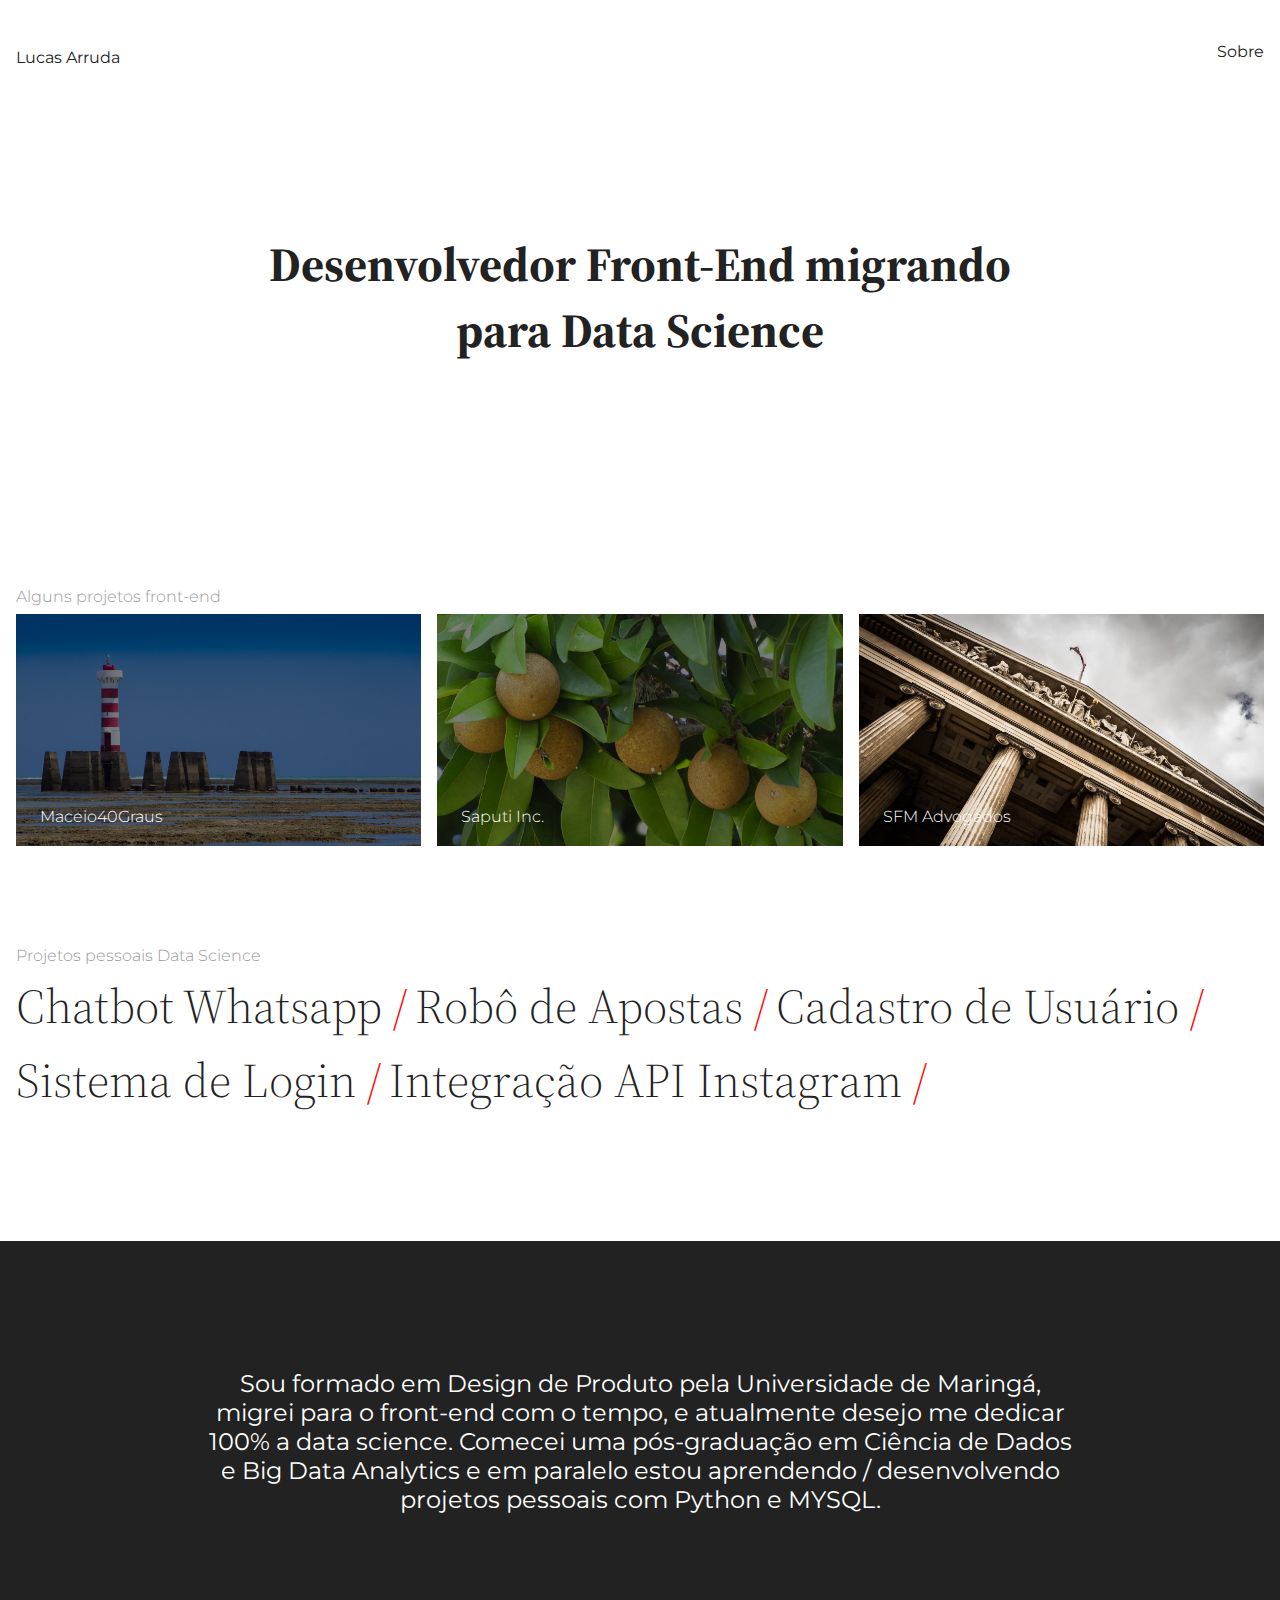
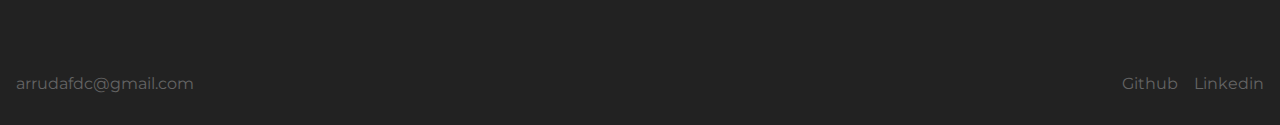
==== index.html @ f2ce7a76 "Commit inicial" ====
<!DOCTYPE html>
<html lang="en">
<head>
  <meta charset="UTF-8">
  <meta http-equiv="X-UA-Compatible" content="IE=edge">
  <meta name="viewport" content="width=device-width, initial-scale=1.0">
  <link rel="stylesheet" href="css/style.css">
  <link rel="preconnect" href="https://fonts.googleapis.com">
  <link rel="preconnect" href="https://fonts.gstatic.com" crossorigin>
  <link href="https://fonts.googleapis.com/css2?family=Montserrat:wght@300;400;500;700&family=Source+Serif+Pro:ital,wght@1,300&display=swap" rel="stylesheet">
  <title>Document</title>
</head>
<body>
  <header>
    <div class="header container">
      <h1><a href="#" class="logo">Lucas Arruda</a></h1>
    <nav>
      <ul class="nav">
        <li><a href="sobre.html">Sobre</a></li>
      </ul>
    </nav>
    </div>
  </header>
  <main>
    <div class="main container">
      <h2 class="title">Desenvolvedor Front-End migrando para Data Science</h2>
    </div>
  </main>

  <section class="works">
    <div class="container">
      <h3 class="section-title">Alguns projetos front-end</h3>
      <div class="work-div">
        <div class="img-item">
          <a href="mcz40.html">
            <img src="./assets/img/mcz-bg.jpg" alt="">
            <p class="img-text">Maceio40Graus</p>
          </a>
        </div>
        <div class="img-item">
          <a href="saputi.html">
            <img src="./assets/img/saputi-bg.jpg" alt="">
            <p class="img-text">Saputi Inc.</p>
          </a>
        </div>
        <div class="img-item">
          <a href="./sfm.html">
            <img src="./assets/img/sfm-bg.jpg" alt="">
            <p class="img-text">SFM Advogados</p>
          </a>
        </div>
      </div>
    </div>
  </section>

  <section class="works">
    <div class="container">
      <h3 class="section-title">Projetos pessoais Data Science</h3>
      <div class="work-div">
        <ul class="data-list">
          <li><a href="">Chatbot Whatsapp <span>/</span> </a></li>
          <li><a href="">Robô de Apostas <span>/</span> </a></li>
          <li><a href="">Cadastro de Usuário <span>/</span> </a></li>
          <li><a href="">Sistema de Login <span>/</span> </a></li>
          <li><a href="">Integração API Instagram <span>/</span> </a></li>
        </ul>
    </div>
  </section>

  <footer class="footer">
    <div class="container">
      <div class="text-footer">
        <p>
          Sou formado em Design de Produto pela Universidade de Maringá,
          migrei para o front-end com o tempo, e atualmente desejo me dedicar 100% a data science.
          Comecei uma pós-graduação em Ciência de Dados e Big Data Analytics e em paralelo estou aprendendo
           / desenvolvendo projetos pessoais com Python e MYSQL. 
        </p>
      </div>
      <div class="links-footer">
        <p><a href="">arrudafdc@gmail.com</a></p>
        <ul>
          <li><a href="">Github</a></li>
          <li><a href="">Linkedin</a></li>
        </ul>
      </div>
    </div>
  </footer>

</body>
</html>
---- css/style.css ----
@import "reset.css";
@import "component.css";
@import "home.css";
@import "sobre.css";
@import "projeto.css";
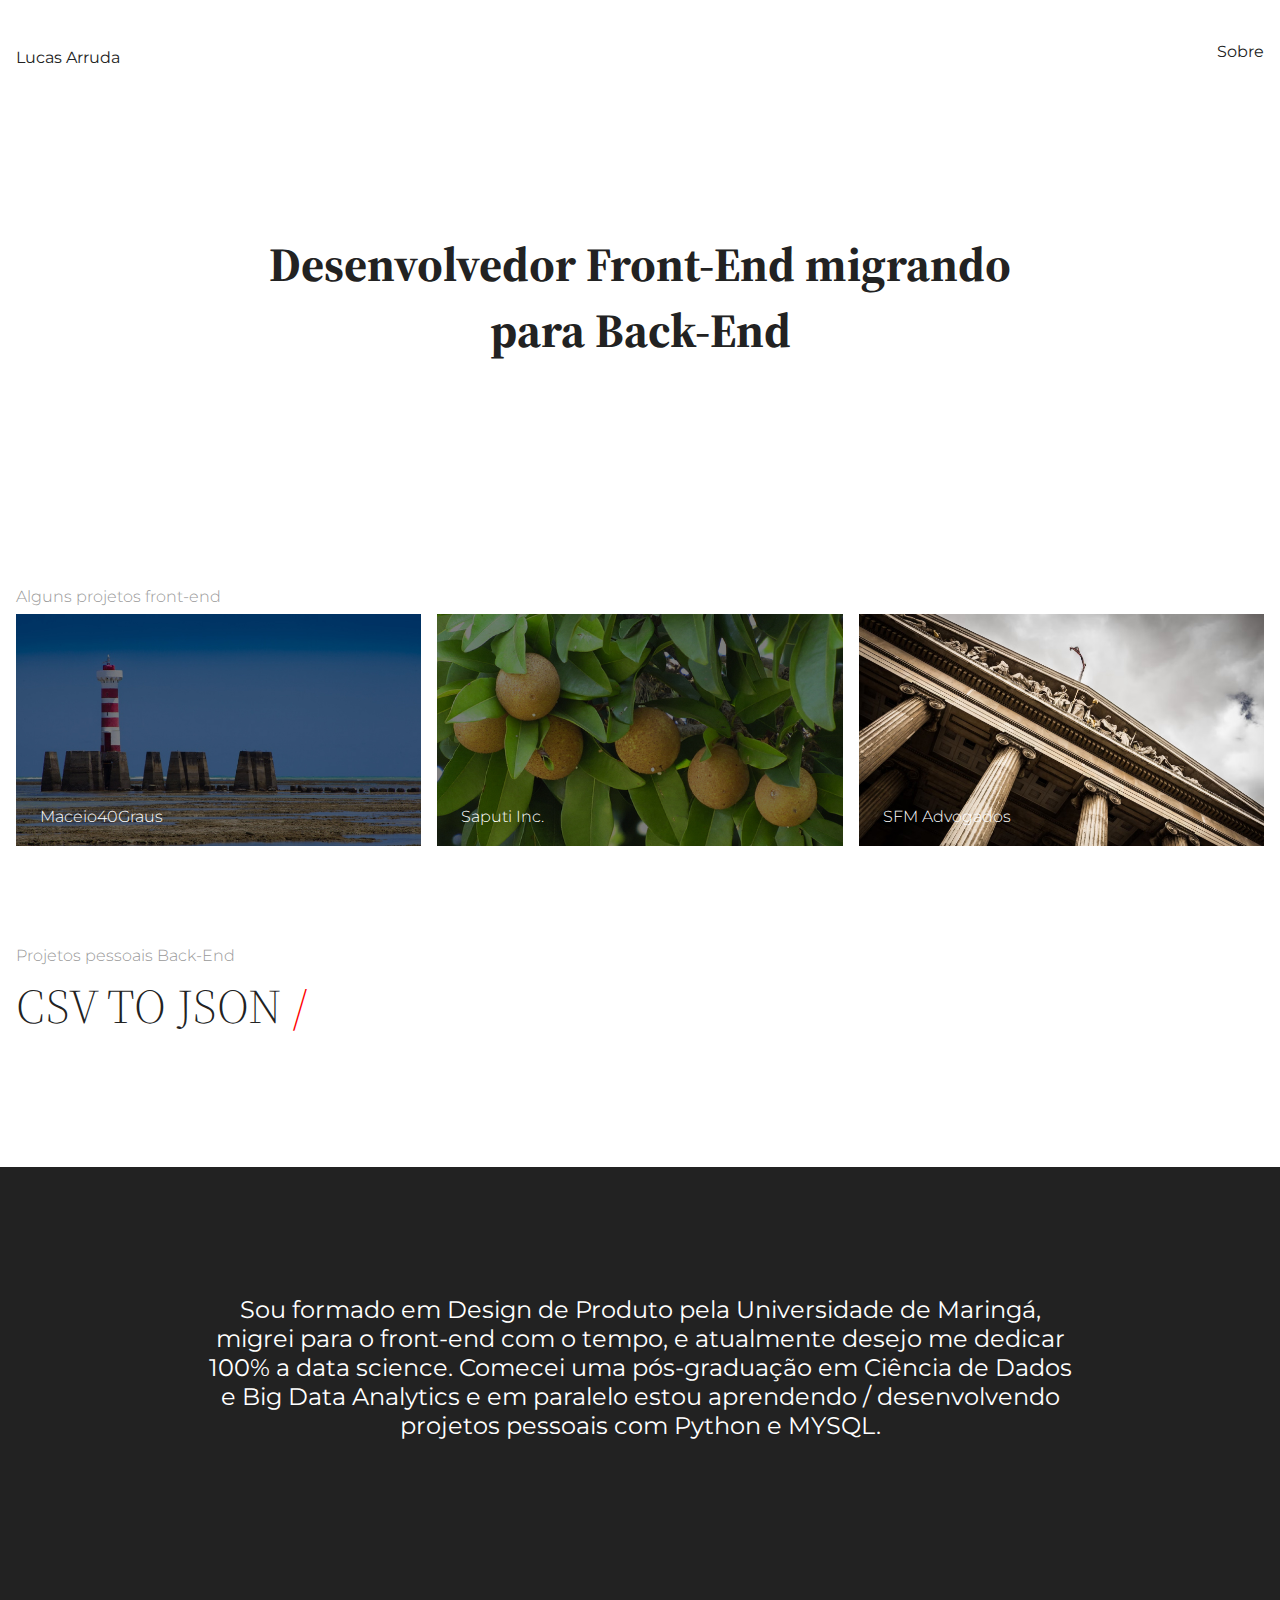
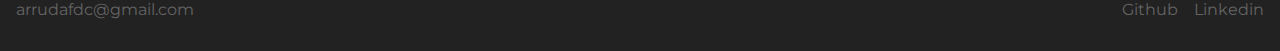
==== commit d26905c4: "adiciona links" ====
--- a/index.html
+++ b/index.html
@@ -4,7 +4,7 @@
   <meta charset="UTF-8">
   <meta http-equiv="X-UA-Compatible" content="IE=edge">
   <meta name="viewport" content="width=device-width, initial-scale=1.0">
-  <link rel="stylesheet" href="css/style.css">
+  <link rel="stylesheet" href="style.min.css">
   <link rel="preconnect" href="https://fonts.googleapis.com">
   <link rel="preconnect" href="https://fonts.gstatic.com" crossorigin>
   <link href="https://fonts.googleapis.com/css2?family=Montserrat:wght@300;400;500;700&family=Source+Serif+Pro:ital,wght@1,300&display=swap" rel="stylesheet">
@@ -23,7 +23,7 @@
   </header>
   <main>
     <div class="main container">
-      <h2 class="title">Desenvolvedor Front-End migrando para Data Science</h2>
+      <h2 class="title">Desenvolvedor Front-End migrando para Back-End</h2>
     </div>
   </main>
 
@@ -55,14 +55,10 @@
 
   <section class="works">
     <div class="container">
-      <h3 class="section-title">Projetos pessoais Data Science</h3>
+      <h3 class="section-title">Projetos pessoais Back-End</h3>
       <div class="work-div">
         <ul class="data-list">
-          <li><a href="">Chatbot Whatsapp <span>/</span> </a></li>
-          <li><a href="">Robô de Apostas <span>/</span> </a></li>
-          <li><a href="">Cadastro de Usuário <span>/</span> </a></li>
-          <li><a href="">Sistema de Login <span>/</span> </a></li>
-          <li><a href="">Integração API Instagram <span>/</span> </a></li>
+          <li><a target="_blank" href="https://github.com/arrudafdc/csv-to-json">CSV TO JSON <span>/</span> </a></li>
         </ul>
     </div>
   </section>
--- a/style.min.css
+++ b/style.min.css
@@ -0,0 +1 @@
+.container{max-width:1320px;margin-left:auto;margin-right:auto}.section-title{color:#999;font-family:'Montserrat',sans-serif;font-weight:300;font-size:1rem}.title{color:#222;font-size:3rem;font-family:'Source Serif Pro',sans-serif}.parh{font-family:'Montserrat',sans-serif;line-height:1.4rem}header{padding:0 1rem}.header{display:flex;align-items:center;justify-content:space-between;padding:2rem 0;font-family:'Montserrat',sans-serif;font-size:1rem}.logo{font-size:1rem;font-weight:400}.nav a:hover{color:red}.main{display:flex;align-items:center;justify-content:center;padding:8rem 0}.main .title{max-width:60%;text-align:center}.works{margin-top:6rem;padding:0 1rem}.work-div{display:flex;justify-content:space-between;gap:1rem;margin-top:.5rem}.img-item{width:420px;position:relative}.img-text{position:absolute;color:#FFF;bottom:1.5rem;left:1.5rem;font-family:'Montserrat',sans-serif;font-weight:300}.data-list{display:flex;gap:.5rem;font-family:'Source Serif Pro',sans-serif;font-size:3rem;font-weight:300;flex-wrap:wrap}.data-list a:hover{color:red}.data-list span{color:red}.footer{background:#222;margin-top:8rem;padding:0 1rem}.text-footer{color:#FFF;text-align:center;display:flex;justify-content:center;padding:8rem 0}.text-footer p{max-width:70%;font-size:1.5rem;font-family:'Montserrat',sans-serif}.links-footer{display:flex;justify-content:space-between;padding:2rem 0}.links-footer ul{display:flex;gap:1rem}.links-footer a{color:#646464;font-family:'Montserrat',sans-serif;font-size:1rem}.links-footer a:hover{color:#b6b6b6}@media (max-width:770px){.work-div{flex-wrap:wrap}.img-item{width:100%}.text-footer p{max-width:100%;font-size:1.25rem}.data-list{gap:1rem;font-size:2rem}}@media (max-width:500px){.main .title{font-size:2rem;max-width:80%}.text-footer p{font-size:1rem}.links-footer,.links-footer ul{display:block;text-align:center}.links-footer p,.links-footer li{margin-bottom:.5rem}.data-list{font-size:1.5rem}}.projeto{margin-top:6rem;margin-bottom:2rem;padding:0 1rem}.projeto div{display:flex;justify-content:space-between;align-items:center}.img-projeto a:hover{color:red}.img-projeto img{margin-bottom:2rem}.img-projeto{padding:0 1rem}body,h1,h2,h3,p,ul,li{padding:0;margin:0}ul{list-style:none}a{text-decoration:none;color:#222}img{width:100%}.sobre{margin-left:auto;margin-right:auto;align-items:center;margin-top:6rem;max-width:500px;padding:0 16px}.sobre p{margin-bottom:1rem}.sobre span{background:#000;color:#fff;padding:0 .2rem}.links-sobre{display:flex;justify-content:space-between;padding:2rem 0}.links-sobre ul{display:flex;gap:1rem}.links-sobre a{font-family:'Montserrat',sans-serif;font-size:1rem;text-decoration:underline}.links-sobre a:hover{color:#5e5e5e}@media (max-width:500px){.links-sobre,.links-sobre ul{display:block}.links-sobre ul li{margin-bottom:1rem}}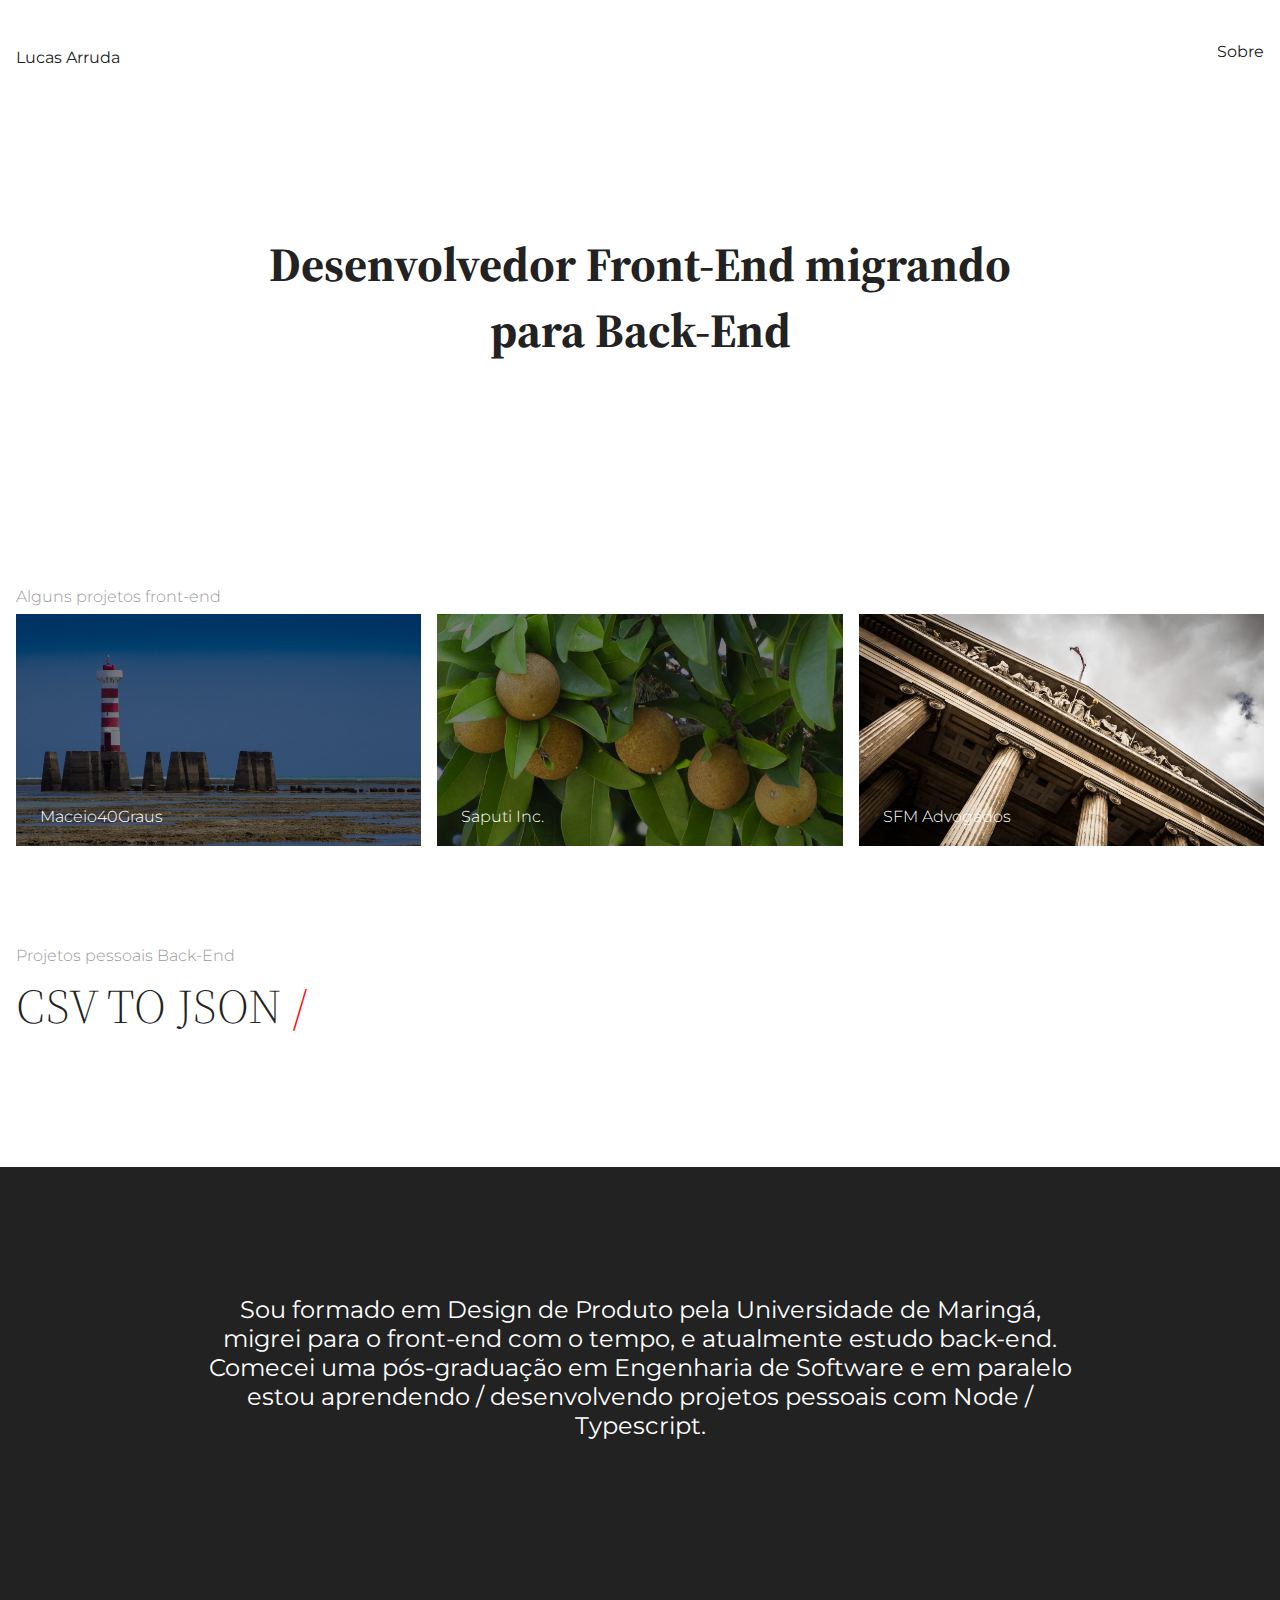
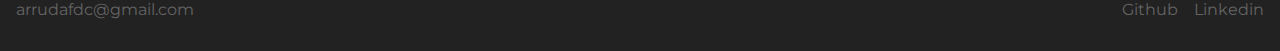
==== commit ffa9cfaf: "Update index.html" ====
--- a/index.html
+++ b/index.html
@@ -1,5 +1,5 @@
 <!DOCTYPE html>
-<html lang="en">
+<html lang="pt-BR">
 <head>
   <meta charset="UTF-8">
   <meta http-equiv="X-UA-Compatible" content="IE=edge">
@@ -8,7 +8,7 @@
   <link rel="preconnect" href="https://fonts.googleapis.com">
   <link rel="preconnect" href="https://fonts.gstatic.com" crossorigin>
   <link href="https://fonts.googleapis.com/css2?family=Montserrat:wght@300;400;500;700&family=Source+Serif+Pro:ital,wght@1,300&display=swap" rel="stylesheet">
-  <title>Document</title>
+  <title>Lucas Arruda</title>
 </head>
 <body>
   <header>
@@ -58,7 +58,7 @@
       <h3 class="section-title">Projetos pessoais Back-End</h3>
       <div class="work-div">
         <ul class="data-list">
-          <li><a target="_blank" href="https://github.com/arrudafdc/csv-to-json">CSV TO JSON <span>/</span> </a></li>
+          <li><a target="_blank" href="https://github.com/arrudafdc/csv-to-json-app">CSV TO JSON <span>/</span> </a></li>
         </ul>
     </div>
   </section>
@@ -68,9 +68,9 @@
       <div class="text-footer">
         <p>
           Sou formado em Design de Produto pela Universidade de Maringá,
-          migrei para o front-end com o tempo, e atualmente desejo me dedicar 100% a data science.
-          Comecei uma pós-graduação em Ciência de Dados e Big Data Analytics e em paralelo estou aprendendo
-           / desenvolvendo projetos pessoais com Python e MYSQL. 
+          migrei para o front-end com o tempo, e atualmente estudo back-end.
+          Comecei uma pós-graduação em Engenharia de Software e em paralelo estou aprendendo
+           / desenvolvendo projetos pessoais com Node / Typescript. 
         </p>
       </div>
       <div class="links-footer">
@@ -84,4 +84,4 @@
   </footer>
 
 </body>
-</html>+</html>
